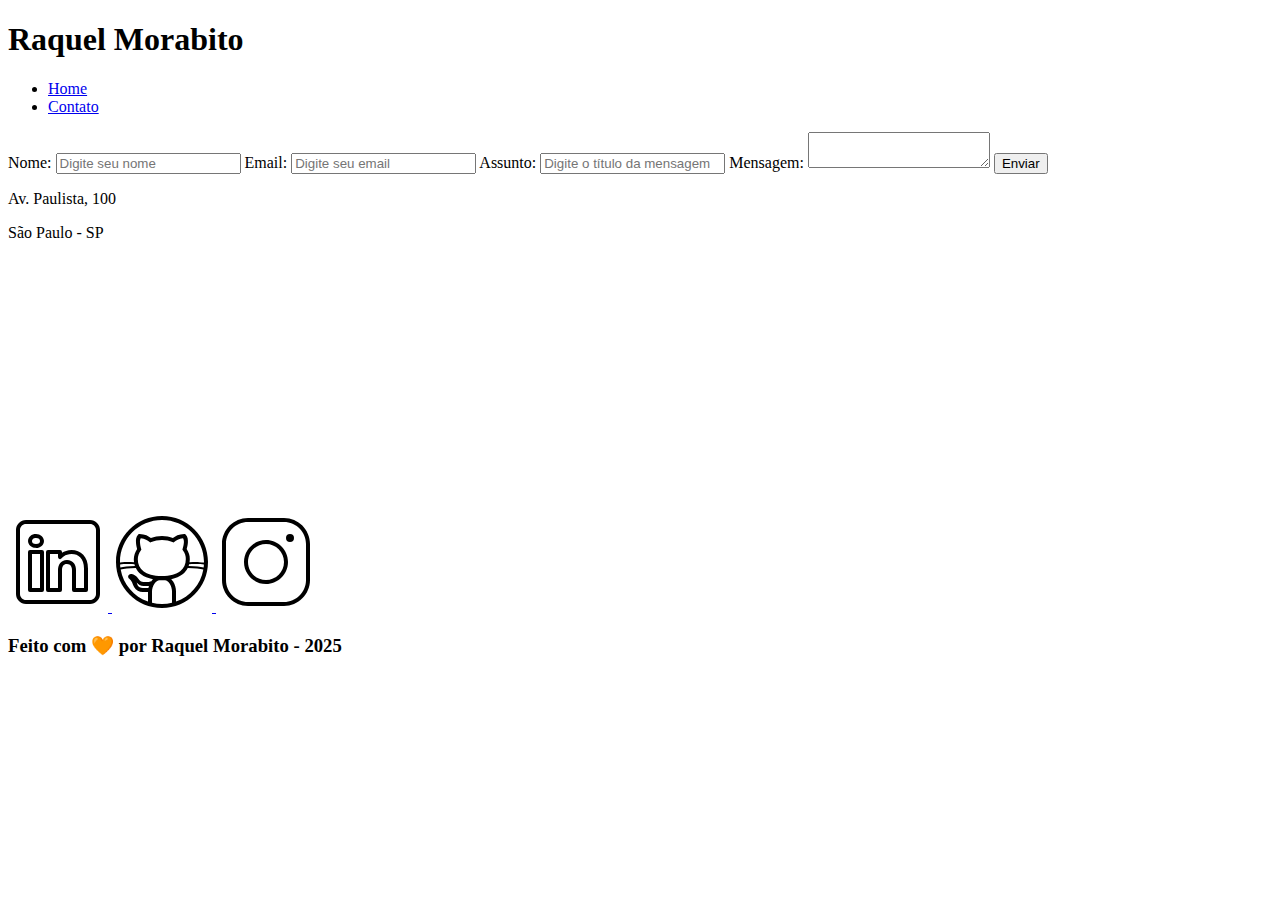
==== contato.html @ a8ea1462 "html finalizado" ====
<!DOCTYPE html>
<html lang="pt-br">

<head>
    <meta charset="UTF-8">

    <meta name="viewport" content="width=device-width, initial-scale=1.0">
    <meta name="description" content="Projeto Portfólio">
    <meta name="author" content="Raquel Morabito">
    <meta name="keywords" content="HTML, CSS, JavaScript">

    <link rel="icon" type="image/svg" href="./assets/img/favicon.svg" />

    <title>Meu Perfil</title>
</head>

<body>

    <!-- Cabeçalho da Página (header) -->
    <header>

        <!-- Div Conteudo do Cabeçalho -->
        <div id="header_content">

            <!-- Titulo do Cabeçalho -->
            <div id="titulo">

                <!-- Seu nome -->
                <h1>Raquel Morabito</h1>

            </div>

            <!-- Conteudo do Menu da Página (header) -->
            <div id="menu">

                <!-- Menu da Página -->
                <nav>

                    <!-- Marcadores não ordenados + links -->
                    <ul id="menu">
                        <li>
                            <a href="index.html">Home</a>
                        </li>
                        <li>
                            <a href="contato.html">Contato</a>
                        </li>
                    </ul>

                </nav>

            </div>

        </div>

    </header>

    <!-- Seção Principal da Página (main) -->
    <main>

        <!-- Seção Formulário de Contato e Redes Sociais -->
        <section id="contact">

            <!-- Seção do Formulário-->
            <form action="#" method="submit">

                <label for="nome">Nome: </label>
                <input
                    id="nome"
                    type="text"
                    name="name"
                    placeholder="Digite seu nome"
                    required
                />
                <span id="txtNome"></span>

                <label for="email">Email: </label>
                <input
                    id="email"
                    type="email"
                    name="email"
                    placeholder="Digite seu email"
                    required
                />
                <span id="txtEmail"></span>

                <label for="subject">Assunto: </label>
                <input
                    id="subject"
                    type="text"
                    name="subject"
                    placeholder="Digite o título da mensagem"
                    required
                />
                <span id="txtSubject"></span>

                <label for="message">Mensagem: </label>
                <textarea
                    id="message"
                    name="message"
                    placeholder="Digite sua mensagem"
                    required
                >
                </textarea>

                <button type="submit">Enviar</button>

            </form>

            <!-- Seção do Google Maps -->
            <article id="mapa">

                <div id="Meu lugar favorito em SP">
                    <p>Av. Paulista, 100</p>
                    <p>São Paulo - SP</p>
                </div>

                <iframe
                    src="https://www.google.com/maps/embed?pb=!1m18!1m12!1m3!1d3657.106696296001!2d-46.65390548535577!3d-23.564611167596592!2m3!1f0!2f0!3f0!3m2!1i1024!2i768!4f13.1!3m3!1m2!1s0x94ce59c7f481fd9f%3A0x9982bfde4df54830!2sAv.%20Paulista%2C%201000%20-%20Bela%20Vista%2C%20S%C3%A3o%20Paulo%20-%20SP%2C%2001310-100!5e0!3m2!1spt-BR!2sbr!4v1594056507065!5m2!1spt-BR!2sbr"
                    width="400"
                    height="250"
                    frameborder="0"
                    style="border: 0"
                    allowfullscreen=""
                    aria-hidden="false"
                    tabindex="0"
                    id="mapa"
                >
                </iframe>

            </article>

        </section>

    </main>

    <!-- Rodapé da Página (footer) -->
    <footer>

        <!-- Seção de Contato - Redes Sociais-->
        <section id="redes_sociais">

            <a href="https://linkedin.com/in/raquelmorabito" target="_blank">
                <img src="assets/img/linkedin.svg" alt="LinkedIn" />
            </a>
            <a href="https://github.com/raquelmorabito" target="_blank">
                <img src="assets/img/github.svg" alt="Github" />
            </a>
            <a href="https://instagram.com/raquelmorabito" target="_blank">
                <img src="assets/img/instagram.svg" alt="Instagram" />
            </a>

        </section>

        <h3>Feito com 🧡 por Raquel Morabito - 2025</h3>

    </footer>

</body>

</html>
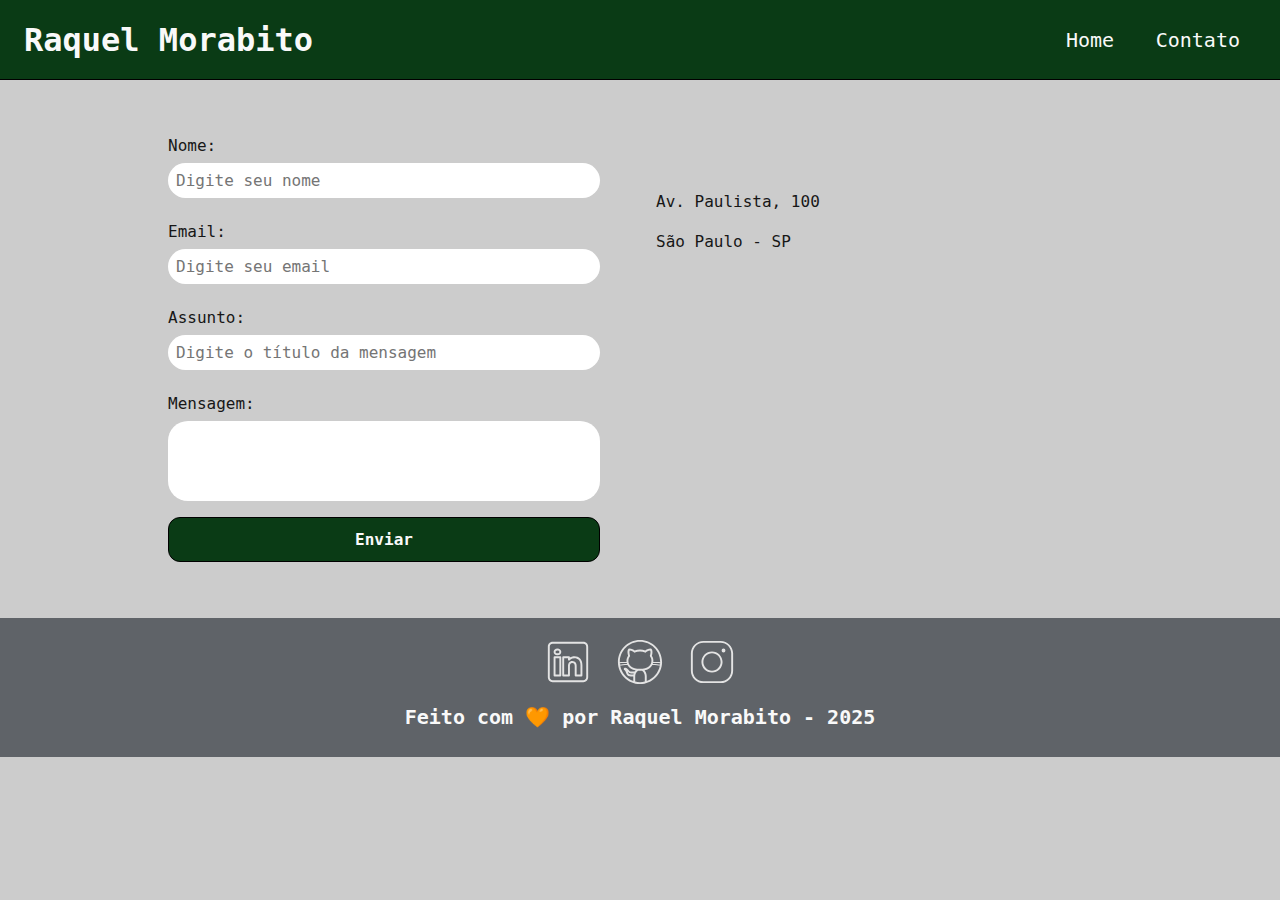
==== commit d3375eb0: "Implementando CSS" ====
--- a/contato.html
+++ b/contato.html
@@ -12,6 +12,9 @@
     <link rel="icon" type="image/svg" href="./assets/img/favicon.svg" />
 
     <title>Meu Perfil</title>
+
+    	<!-- Link para a Folha de Estilo da Página - CSS -->
+<link rel="stylesheet" href="./assets/css/style.css">
 </head>
 
 <body>
@@ -20,7 +23,7 @@
     <header>
 
         <!-- Div Conteudo do Cabeçalho -->
-        <div id="header_content">
+        <div id="header_content" class="flex">
 
             <!-- Titulo do Cabeçalho -->
             <div id="titulo">
@@ -58,7 +61,7 @@
     <main>
 
         <!-- Seção Formulário de Contato e Redes Sociais -->
-        <section id="contact">
+        <section id="contact" class="flex">
 
             <!-- Seção do Formulário-->
             <form action="#" method="submit">
@@ -107,7 +110,7 @@
             </form>
 
             <!-- Seção do Google Maps -->
-            <article id="mapa">
+            <article id="mapa" class="=flex_start">
 
                 <div id="Meu lugar favorito em SP">
                     <p>Av. Paulista, 100</p>
@@ -134,19 +137,19 @@
     </main>
 
     <!-- Rodapé da Página (footer) -->
-    <footer>
+    <footer class="flex">
 
         <!-- Seção de Contato - Redes Sociais-->
         <section id="redes_sociais">
 
             <a href="https://linkedin.com/in/raquelmorabito" target="_blank">
-                <img src="assets/img/linkedin.svg" alt="LinkedIn" />
+                <img src="assets/img/linkedin.svg" alt="LinkedIn" class="social_icon"/>
             </a>
             <a href="https://github.com/raquelmorabito" target="_blank">
-                <img src="assets/img/github.svg" alt="Github" />
+                <img src="assets/img/github.svg" alt="Github" class="social_icon" />
             </a>
             <a href="https://instagram.com/raquelmorabito" target="_blank">
-                <img src="assets/img/instagram.svg" alt="Instagram" />
+                <img src="assets/img/instagram.svg" alt="Instagram" class="social_icon"/>
             </a>
 
         </section>
--- a/assets/css/style.css
+++ b/assets/css/style.css
@@ -0,0 +1,240 @@
+/* Resetando as configurações padrões */
+* {
+    margin: 0;
+    padding: 0;
+    box-sizing: border-box;
+    text-decoration: none;
+    outline: none;
+    font-weight: 400;
+    font-family: 'Fira Code', monospace; 
+}
+
+:root {
+    --green-200: #A8D5BA;
+    --green-500: #000000;
+    --green-800: #0a3b15;
+    --blue-500: #5F6368; 
+    --black-800: #171717;
+    --gray-200: #cccccc;
+    --gray-400: #505861;
+    --white: #F9F9F9;
+}
+
+html {
+    width: 100%;
+    height: 100vh;
+}
+
+body {
+    background: var(--gray-200);
+    color: var(--black-800);
+    font-family: 'Fira Code', monospace; 
+}
+
+/* Definindo as configurações de títulos e parágrafo */
+h1 {
+    color: var(--white);
+    font-size: 2rem;
+    font-weight: 700;
+}
+
+h2 {
+    padding: 1rem;
+    color: var(--black-800);
+    font-size: 1.5rem;
+    font-weight: 600;
+    text-align: left;
+}
+
+h3 {
+    padding: 1rem;
+    color: var(--white);
+    font-size: 1.25rem;
+    font-weight: 700;
+    text-align: center;
+}
+
+p {
+    font-size: 1rem;
+    line-height: 1.5rem;
+    text-align: justify;
+    padding: 0.5rem 0;
+}
+
+/* Definindo as configurações do Flexbox */
+.flex {
+    display: flex;
+    justify-content: center;
+    align-items: center;
+}
+
+.flex_start {
+    display: flex;
+    justify-content: flex-start;
+}
+
+/* Estilização da Seção Header */
+#header_content {
+    height: 80px;
+    position: sticky;
+    top: 0;
+    width: 100%;
+    justify-content: space-between;
+    padding: 24px;
+    background-color: var(--green-800);
+    border-bottom: 1px solid var(--green-500);
+}
+
+#menu li {
+    display: inline;
+    padding: 1rem;
+}
+
+#menu li a {
+    text-decoration: none;
+    color: var(--white);
+    font-size: 20px;
+}
+
+#menu li a:hover {
+    color: var(--green-200);
+    text-decoration: underline;
+}
+
+/* Estilização da Seção About */
+#about {
+    flex-direction: column;
+    margin: 2rem auto;
+    width: 90%;
+}
+
+#conteudo {
+    flex-direction: row;
+    gap: 2rem;
+}
+
+.img_profile {
+    width: 200px;
+}
+
+/* Estilização da Seção Video */
+#video {
+    flex-direction: column;
+    margin: 2rem auto;
+    width: 90%;
+}
+
+/* Estilização da Seção Footer */
+footer {
+    flex-direction: column;
+    margin: 0;
+    padding: 0.75rem; 
+    color: var(--white);
+    background-color: var(--blue-500); 
+    font-weight: bold;
+    text-align: center;
+    font-family: 'Fira Code', monospace;
+    font-size: 0.75rem; 
+}
+
+#redes_sociais {
+    display: flex;
+    justify-content: space-evenly;
+    margin: 0.5rem 0 0 0; 
+    width: 240px; 
+}
+
+.social_icon {
+    width: 3rem; 
+    height: 3rem;
+    filter: brightness(0)
+            saturate(100%)
+            invert(100%)
+            sepia(0%)
+            saturate(7457%)
+            hue-rotate(23deg)
+            brightness(95%)
+            contrast(87%);
+}
+
+.social_icon:hover {
+    filter: brightness(0)
+            saturate(100%)
+            invert(65%)
+            sepia(59%)
+            saturate(2437%)
+            hue-rotate(123deg)
+            brightness(86%)
+            contrast(88%);
+}
+
+/* Estilização da Página de Contato */
+#contact {
+    flex-direction: row;
+    gap: 2rem;
+}
+
+form {
+    display: flex;
+    flex-direction: column;
+    width: 480px;
+    margin: 2rem 0;
+    padding: 1.5rem;
+    border: none;
+}
+
+form label {
+    font-size: 1rem;
+    text-align: left;
+    font-weight: 500;
+}
+
+form input,
+textarea {
+    margin: 0.5rem 0 1rem;
+    padding: 0.5rem;
+    border-radius: 1.25rem;
+    border: none;
+    width: 100%;
+    font-size: 1rem;
+}
+
+textarea {
+    resize: none;
+    height: 5rem;
+}
+
+form span {
+    margin: 0 0 0.5rem 0.75rem;
+    font-size: 0.75rem;
+    line-height: 1rem;
+    color: red;
+}
+
+form button {
+    text-align: center;
+    padding: 0.75rem 2rem;
+    background: var(--green-800);
+    border: 1px solid var(--green-500);
+    color: var(--white);
+    border-radius: 0.75rem;
+    font-weight: 700;
+    font-size: 1rem;
+}
+
+form button:hover {
+    background: var(--green-500);
+}
+
+/* Estilização do Mapa */
+#mapa {
+    width: 480px;
+    flex-direction: column;
+    gap: 3rem;
+}
+
+#endereco > p {
+    font-size: 1rem;
+    text-align: justify;
+    font-weight: 600;
+}
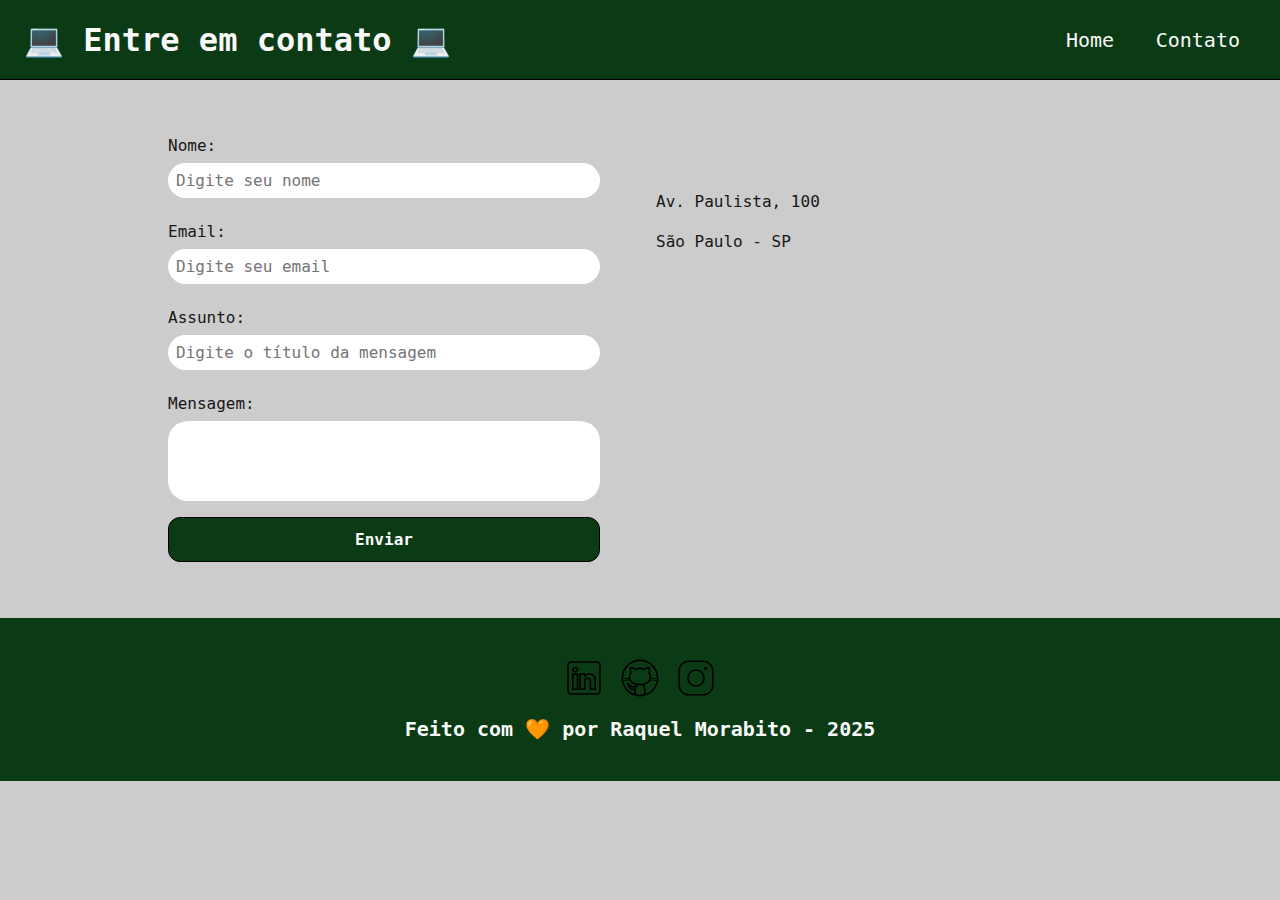
==== commit 7ae9c6b3: "adição de novas imagens, vídeos e cores" ====
--- a/contato.html
+++ b/contato.html
@@ -9,7 +9,7 @@
     <meta name="author" content="Raquel Morabito">
     <meta name="keywords" content="HTML, CSS, JavaScript">
 
-    <link rel="icon" type="image/svg" href="./assets/img/favicon.svg" />
+    <link rel="icon" type="image/png" href="assets/img/Design_sem_nome-removebg-preview.png" />
 
     <title>Meu Perfil</title>
 
@@ -29,7 +29,7 @@
             <div id="titulo">
 
                 <!-- Seu nome -->
-                <h1>Raquel Morabito</h1>
+                <h1>💻 Entre em contato 💻</h1>
 
             </div>
 
@@ -138,10 +138,7 @@
 
     <!-- Rodapé da Página (footer) -->
     <footer class="flex">
-
-        <!-- Seção de Contato - Redes Sociais-->
         <section id="redes_sociais">
-
             <a href="https://linkedin.com/in/raquelmorabito" target="_blank">
                 <img src="assets/img/linkedin.svg" alt="LinkedIn" class="social_icon"/>
             </a>
@@ -151,11 +148,8 @@
             <a href="https://instagram.com/raquelmorabito" target="_blank">
                 <img src="assets/img/instagram.svg" alt="Instagram" class="social_icon"/>
             </a>
-
         </section>
-
         <h3>Feito com 🧡 por Raquel Morabito - 2025</h3>
-
     </footer>
 
 </body>
--- a/assets/css/style.css
+++ b/assets/css/style.css
@@ -1,4 +1,3 @@
-/* Resetando as configurações padrões */
 * {
     margin: 0;
     padding: 0;
@@ -126,47 +125,37 @@
 
 /* Estilização da Seção Footer */
 footer {
-    flex-direction: column;
+    display: flex;
+    flex-direction: column;
+    align-items: center;
     margin: 0;
-    padding: 0.75rem; 
-    color: var(--white);
-    background-color: var(--blue-500); 
-    font-weight: bold;
+    padding: 1.5rem 0; 
+    background-color: var(--green-800); 
+    color: var(--white);
+    font-size: 0.875rem; 
+    font-weight: 500;
     text-align: center;
-    font-family: 'Fira Code', monospace;
-    font-size: 0.75rem; 
 }
 
 #redes_sociais {
     display: flex;
-    justify-content: space-evenly;
-    margin: 0.5rem 0 0 0; 
-    width: 240px; 
+    gap: 1rem;
+    margin-top: 1rem;
 }
 
 .social_icon {
-    width: 3rem; 
-    height: 3rem;
-    filter: brightness(0)
-            saturate(100%)
-            invert(100%)
-            sepia(0%)
-            saturate(7457%)
-            hue-rotate(23deg)
-            brightness(95%)
-            contrast(87%);
+    width: 2.5rem;
+    height: 2.5rem;
+    object-fit: contain;
+    transition: transform 0.3s, filter 0.3s;
 }
 
 .social_icon:hover {
-    filter: brightness(0)
-            saturate(100%)
-            invert(65%)
-            sepia(59%)
-            saturate(2437%)
-            hue-rotate(123deg)
-            brightness(86%)
-            contrast(88%);
-}
+    transform: scale(1.1);
+    filter: brightness(0.8);
+}
+
+
 
 /* Estilização da Página de Contato */
 #contact {
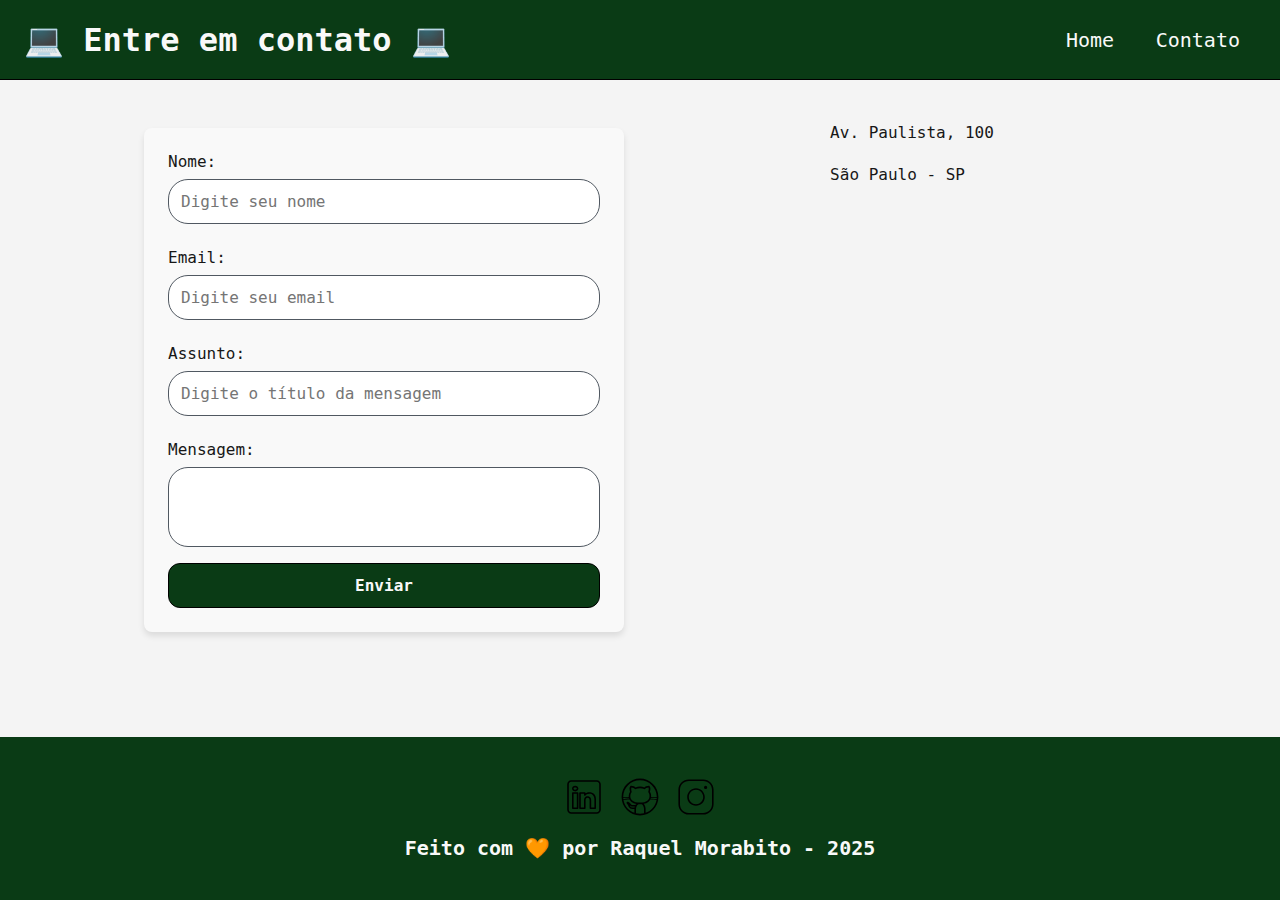
==== commit 298cb270: "Implementando JS e adicionando melhorias no css" ====
--- a/contato.html
+++ b/contato.html
@@ -64,11 +64,11 @@
         <section id="contact" class="flex">
 
             <!-- Seção do Formulário-->
-            <form action="#" method="submit">
+            <form action="#" method="post" novalidate>
 
                 <label for="nome">Nome: </label>
                 <input
-                    id="nome"
+                    id="name"
                     type="text"
                     name="name"
                     placeholder="Digite seu nome"
@@ -150,8 +150,11 @@
             </a>
         </section>
         <h3>Feito com 🧡 por Raquel Morabito - 2025</h3>
-    </footer>
+        </footer>
 
-</body>
+        <!-- Script JavaScript-->
+        <script src="assets/js/script.js"></script>
+
+    </body>
 
 </html>
--- a/assets/css/style.css
+++ b/assets/css/style.css
@@ -14,20 +14,23 @@
     --green-800: #0a3b15;
     --blue-500: #5F6368; 
     --black-800: #171717;
-    --gray-200: #cccccc;
+    --gray-200: #f4f4f4;
     --gray-400: #505861;
     --white: #F9F9F9;
 }
 
 html {
     width: 100%;
-    height: 100vh;
+    height: 100%;
 }
 
 body {
     background: var(--gray-200);
     color: var(--black-800);
     font-family: 'Fira Code', monospace; 
+    display: flex;
+    flex-direction: column;
+    min-height: 100vh;
 }
 
 /* Definindo as configurações de títulos e parágrafo */
@@ -35,6 +38,7 @@
     color: var(--white);
     font-size: 2rem;
     font-weight: 700;
+    text-align: center;
 }
 
 h2 {
@@ -55,7 +59,7 @@
 
 p {
     font-size: 1rem;
-    line-height: 1.5rem;
+    line-height: 1.6;
     text-align: justify;
     padding: 0.5rem 0;
 }
@@ -82,6 +86,8 @@
     padding: 24px;
     background-color: var(--green-800);
     border-bottom: 1px solid var(--green-500);
+    display: flex;
+    align-items: center;
 }
 
 #menu li {
@@ -105,15 +111,28 @@
     flex-direction: column;
     margin: 2rem auto;
     width: 90%;
+    max-width: 1200px;
+    display: flex;
+    align-items: center;
+    text-align: center;
+    gap: 2rem;
 }
 
 #conteudo {
     flex-direction: row;
     gap: 2rem;
+    display: flex;
+    align-items: center;
+    justify-content: center;
+    flex-wrap: wrap;
 }
 
 .img_profile {
     width: 200px;
+    height: 200px;
+    border-radius: 50%;
+    object-fit: cover;
+    margin: 1rem;
 }
 
 /* Estilização da Seção Video */
@@ -121,6 +140,25 @@
     flex-direction: column;
     margin: 2rem auto;
     width: 90%;
+    max-width: 800px;
+    display: flex;
+    align-items: center;
+    gap: 1rem;
+}
+
+#video iframe {
+    width: 100%;
+    height: auto;
+    aspect-ratio: 16 / 9;
+    max-width: 800px;
+    border-radius: 8px;
+    border: none;
+}
+
+#endereco {
+    margin-top: 1rem;
+    text-align: left;
+    font-size: 1rem;
 }
 
 /* Estilização da Seção Footer */
@@ -128,7 +166,7 @@
     display: flex;
     flex-direction: column;
     align-items: center;
-    margin: 0;
+    margin-top: auto;
     padding: 1.5rem 0; 
     background-color: var(--green-800); 
     color: var(--white);
@@ -155,21 +193,29 @@
     filter: brightness(0.8);
 }
 
-
-
 /* Estilização da Página de Contato */
 #contact {
     flex-direction: row;
     gap: 2rem;
+    display: flex;
+    justify-content: center;
+    align-items: flex-start;
+    margin: 2rem auto;
+    width: 90%;
+    max-width: 1200px;
 }
 
 form {
     display: flex;
     flex-direction: column;
-    width: 480px;
-    margin: 2rem 0;
+    width: 100%;
+    max-width: 480px;
+    margin: 1rem;
     padding: 1.5rem;
     border: none;
+    background: var(--white);
+    border-radius: 8px;
+    box-shadow: 0px 4px 6px rgba(0, 0, 0, 0.1);
 }
 
 form label {
@@ -181,9 +227,9 @@
 form input,
 textarea {
     margin: 0.5rem 0 1rem;
-    padding: 0.5rem;
+    padding: 0.75rem;
     border-radius: 1.25rem;
-    border: none;
+    border: 1px solid var(--gray-400);
     width: 100%;
     font-size: 1rem;
 }
@@ -217,13 +263,42 @@
 
 /* Estilização do Mapa */
 #mapa {
-    width: 480px;
+    width: 100%;
+    max-width: 480px;
     flex-direction: column;
     gap: 3rem;
-}
-
-#endereco > p {
-    font-size: 1rem;
-    text-align: justify;
-    font-weight: 600;
-}
+    display: flex;
+    align-items: center;
+}
+
+#mapa iframe {
+    width: 100%;
+    border: 0;
+    border-radius: 8px;
+}
+
+/* Responsividade */
+@media (max-width: 768px) {
+    #header_content {
+        flex-direction: column;
+        text-align: center;
+        gap: 1rem;
+    }
+
+    #about {
+        text-align: center;
+    }
+
+    #contact {
+        flex-direction: column;
+    }
+
+    #video iframe {
+        height: auto;
+    }
+
+    .img_profile {
+        width: 150px;
+        height: 150px;
+    }
+}
